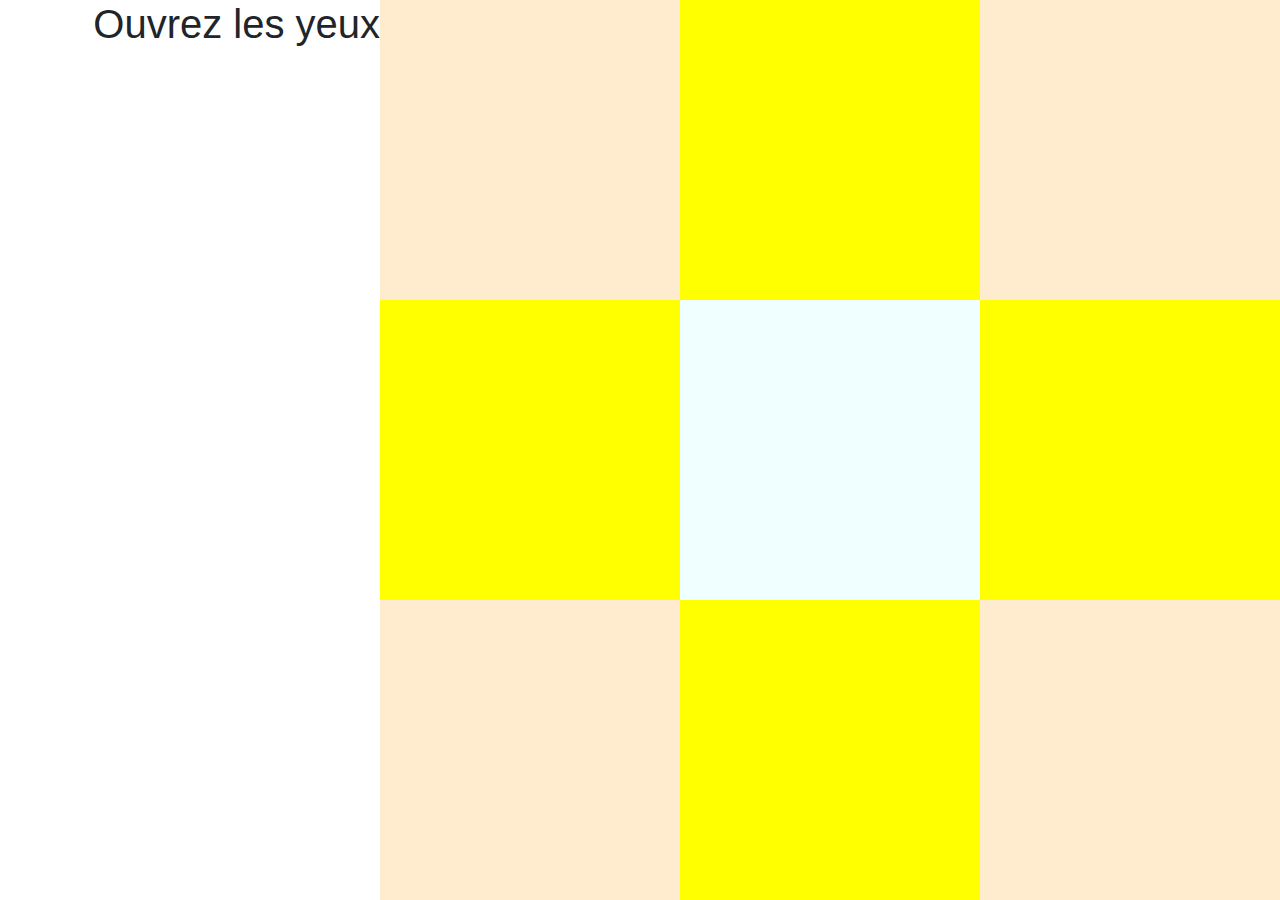
==== index.html @ d928cf7c "test index" ====
<!doctype html>
<html lang="fr">
<head>
  <meta charset="utf-8">
  <title>Projets</title>
  <link rel="stylesheet" href="https://stackpath.bootstrapcdn.com/bootstrap/4.5.2/css/bootstrap.min.css" integrity="sha384-JcKb8q3iqJ61gNV9KGb8thSsNjpSL0n8PARn9HuZOnIxN0hoP+VmmDGMN5t9UJ0Z" crossorigin="anonymous">
  <link rel="stylesheet" href="css/index.css">
  <link href="https://fonts.googleapis.com/css2?family=Cabin:ital,wght@0,400;0,700;1,400;1,700&display=swap" rel="stylesheet">
</head>
<body>
    <main >
        <section>
            <h1>Ouvrez les yeux</h1>
        </section>
        <section class="yeux">
            <div class="oeil"><img src=""></div>
            <div class="deuxyeux">
                <div class="oeil"><img src=""></div>
                <div class="oeil vide"></div>
                <div class="oeil"><img src=""></div>
            </div>
            <div class="oeil"><img src=""></div>
        </section>
    </main>


    <script src="js/script.js"></script> 
    <script src="https://code.jquery.com/jquery-3.5.1.slim.min.js" integrity="sha384-DfXdz2htPH0lsSSs5nCTpuj/zy4C+OGpamoFVy38MVBnE+IbbVYUew+OrCXaRkfj" crossorigin="anonymous"></script>
    <script src="https://cdn.jsdelivr.net/npm/popper.js@1.16.1/dist/umd/popper.min.js" integrity="sha384-9/reFTGAW83EW2RDu2S0VKaIzap3H66lZH81PoYlFhbGU+6BZp6G7niu735Sk7lN" crossorigin="anonymous"></script>
    <script src="https://stackpath.bootstrapcdn.com/bootstrap/4.5.2/js/bootstrap.min.js" integrity="sha384-B4gt1jrGC7Jh4AgTPSdUtOBvfO8shuf57BaghqFfPlYxofvL8/KUEfYiJOMMV+rV" crossorigin="anonymous"></script>
    <script src="js/tilt.jquery.js"></script>
</body>
</html>
---- css/index.css ----
main {
    display: flex;
    justify-content: flex-end;
}

section {
    height: 100vh;
}
.yeux {
    display: flex;
    flex-direction: column;
    justify-content: center;
    align-items: center;
    background-color: blanchedalmond;
}
.oeil {
    width: 33.33vh;
    height: 33.33vh;
    background-color: yellow;
}

.deuxyeux {
    display: flex;
    justify-content: space-between;
    background-color: azure;
    width: 100%;
}

.vide {
    background-color: transparent;
}
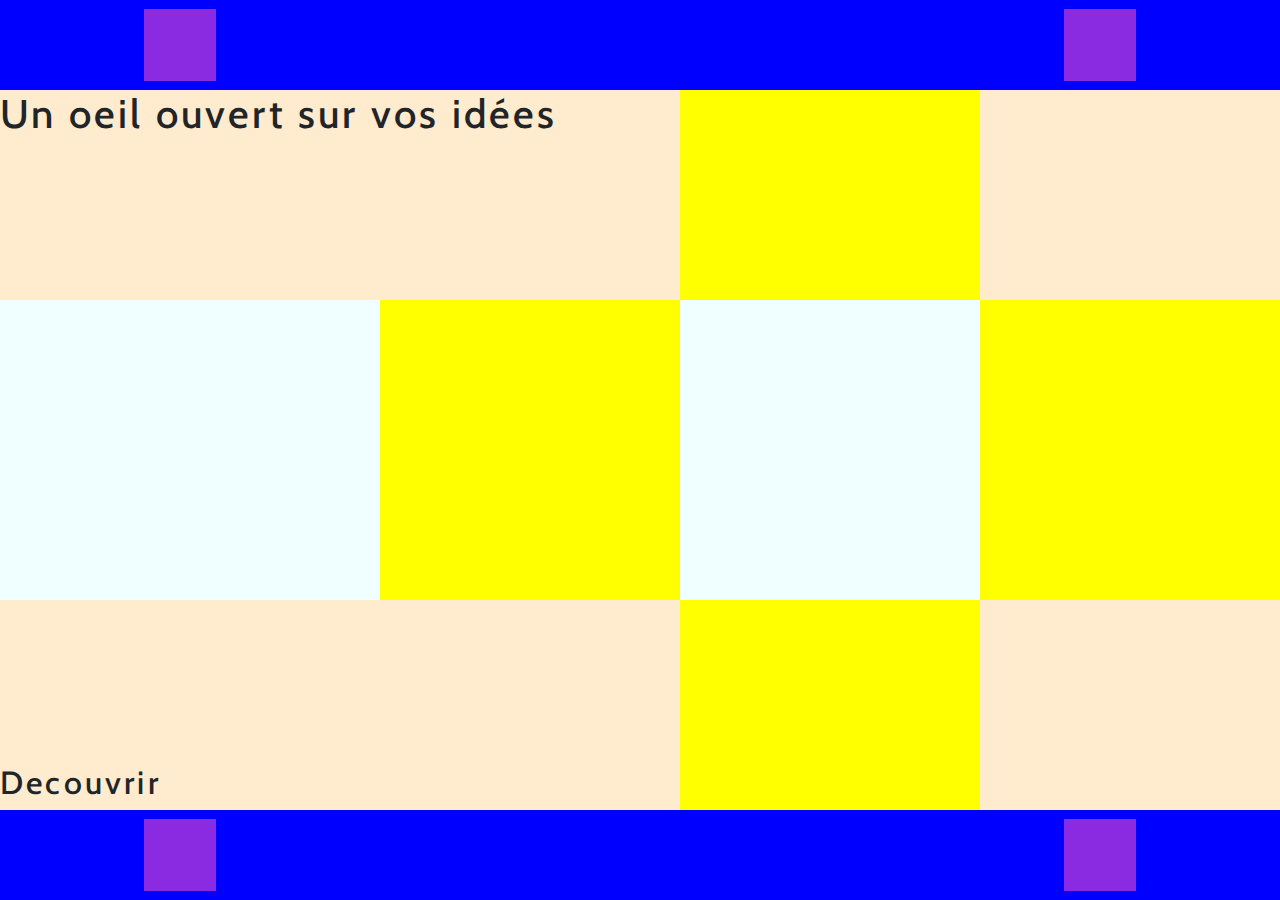
==== commit b80e454e: "index suite + debut responsive" ====
--- a/index.html
+++ b/index.html
@@ -2,28 +2,38 @@
 <html lang="fr">
 <head>
   <meta charset="utf-8">
-  <title>Projets</title>
+  <title>Irisus</title>
   <link rel="stylesheet" href="https://stackpath.bootstrapcdn.com/bootstrap/4.5.2/css/bootstrap.min.css" integrity="sha384-JcKb8q3iqJ61gNV9KGb8thSsNjpSL0n8PARn9HuZOnIxN0hoP+VmmDGMN5t9UJ0Z" crossorigin="anonymous">
   <link rel="stylesheet" href="css/index.css">
   <link href="https://fonts.googleapis.com/css2?family=Cabin:ital,wght@0,400;0,700;1,400;1,700&display=swap" rel="stylesheet">
+  <script src="https://kit.fontawesome.com/37c6e412e3.js" crossorigin="anonymous"></script>
 </head>
 <body>
+    <header>
+        <div class="carre"></div>
+        <div class="carre"></div>
+    </header>
     <main >
-        <section>
-            <h1>Ouvrez les yeux</h1>
+        <section class="titre">
+            <h1>Un oeil ouvert sur vos idées</h1>
         </section>
         <section class="yeux">
-            <div class="oeil"><img src=""></div>
+            <div class="oeil seul"><img src=""></div>
             <div class="deuxyeux">
-                <div class="oeil"><img src=""></div>
-                <div class="oeil vide"></div>
+                <div class="oeil"><img src=""></div>           
                 <div class="oeil"><img src=""></div>
             </div>
-            <div class="oeil"><img src=""></div>
+            <div class="oeil seul"><img src=""></div>
+        </section>
+        <section class="decouvrir">
+            <i class="far fa-eye"></i>
+            <h2>Decouvrir</h2>
         </section>
     </main>
-
-
+    <footer>
+        <div class="carre"></div>
+        <div class="carre"></div>
+    </footer>
     <script src="js/script.js"></script> 
     <script src="https://code.jquery.com/jquery-3.5.1.slim.min.js" integrity="sha384-DfXdz2htPH0lsSSs5nCTpuj/zy4C+OGpamoFVy38MVBnE+IbbVYUew+OrCXaRkfj" crossorigin="anonymous"></script>
     <script src="https://cdn.jsdelivr.net/npm/popper.js@1.16.1/dist/umd/popper.min.js" integrity="sha384-9/reFTGAW83EW2RDu2S0VKaIzap3H66lZH81PoYlFhbGU+6BZp6G7niu735Sk7lN" crossorigin="anonymous"></script>
--- a/css/index.css
+++ b/css/index.css
@@ -1,21 +1,55 @@
+* {
+    margin: 0;
+    padding: 0;
+    box-sizing: border-box;
+    font-family: 'Cabin';
+    letter-spacing: .2rem;
+}
+
+body {
+    width: 100vw;
+    height: 100vh;
+    display: flex;
+    flex-direction: column;
+}
+
+header, footer {
+    height: 10vh;
+    background-color: blue;
+    display: flex;
+    justify-content: space-between;
+    align-items: center;
+    padding-left: 10%;
+    padding-right: 10%;
+}
+
+.carre {
+    width: 8vh;
+    height: 8vh;
+    background-color: blueviolet;
+}
+
 main {
     display: flex;
-    justify-content: flex-end;
+    flex-direction: column;
+    justify-content: space-evenly;
+    align-items: center;
+    flex-grow: 2;
 }
 
-section {
-    height: 100vh;
-}
+
 .yeux {
     display: flex;
     flex-direction: column;
     justify-content: center;
     align-items: center;
     background-color: blanchedalmond;
+    width: 100vw;
 }
+
 .oeil {
-    width: 33.33vh;
-    height: 33.33vh;
+    width: 33.33vw;
+    height: 33.33vw;
     background-color: yellow;
 }
 
@@ -26,6 +60,51 @@
     width: 100%;
 }
 
-.vide {
-    background-color: transparent;
+.decouvrir {
+    display: flex;
+    flex-direction: column;
+    align-items: center;
+}
+
+
+/* Responsive */
+
+/* Appareils taille large, desktops (992 px et plus ) */
+
+@media (min-width: 992px) {
+
+    .yeux {
+        position: absolute;
+        top: 0;
+        z-index: -1;
+        height: 100vh;
+        align-items: flex-end;
+    }
+
+    .oeil {
+        width: 33.33vh;
+        height: 33.33vh;
+    }
+
+    .deuxyeux {
+        justify-content: flex-end;
+    }
+
+    .seul {
+        margin-right: 33.33vh;
+    }
+
+    main {
+        align-items: flex-start;
+        justify-content: space-between;
+    }
+
+    .deuxyeux :last-child {
+        margin-left: 33.33vh;
+    }
+
+    header, footer {
+        padding-left: 16vh;
+        padding-right: 16vh;
+    }
 }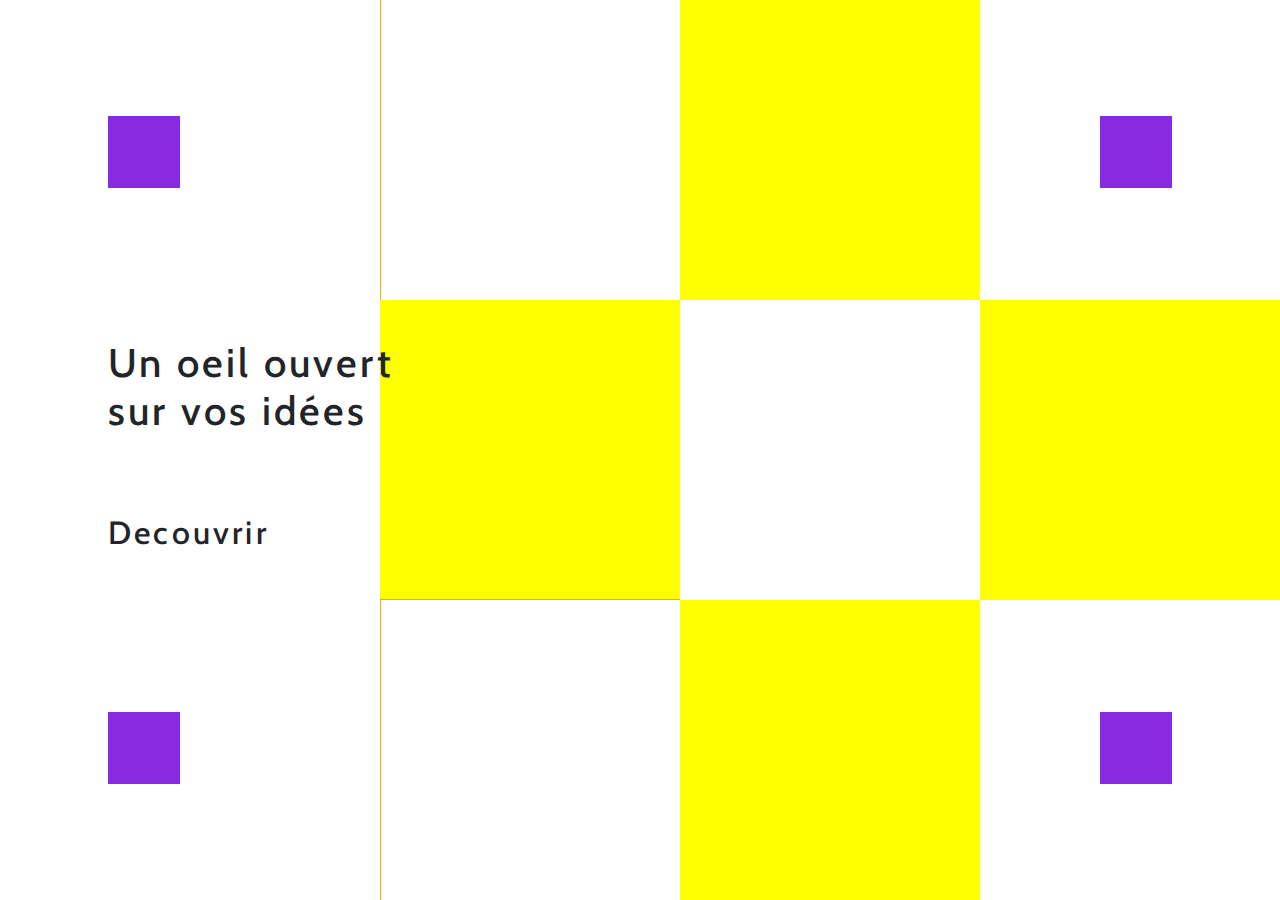
==== commit b398c9d1: "alignements" ====
--- a/index.html
+++ b/index.html
@@ -15,7 +15,7 @@
     </header>
     <main >
         <section class="titre">
-            <h1>Un oeil ouvert sur vos idées</h1>
+            <h1>Un oeil ouvert <span>sur vos idées</span></h1>
         </section>
         <section class="yeux">
             <div class="oeil seul"><img src=""></div>
--- a/css/index.css
+++ b/css/index.css
@@ -15,7 +15,6 @@
 
 header, footer {
     height: 10vh;
-    background-color: blue;
     display: flex;
     justify-content: space-between;
     align-items: center;
@@ -37,13 +36,16 @@
     flex-grow: 2;
 }
 
+h1 {
+    display: flex;
+    flex-direction: column;
+}
 
 .yeux {
     display: flex;
     flex-direction: column;
     justify-content: center;
     align-items: center;
-    background-color: blanchedalmond;
     width: 100vw;
 }
 
@@ -56,7 +58,6 @@
 .deuxyeux {
     display: flex;
     justify-content: space-between;
-    background-color: azure;
     width: 100%;
 }
 
@@ -76,9 +77,12 @@
     .yeux {
         position: absolute;
         top: 0;
+        right: 0;
         z-index: -1;
         height: 100vh;
+        width: 100vh;
         align-items: flex-end;
+        border-left: 1px solid orange;
     }
 
     .oeil {
@@ -96,7 +100,13 @@
 
     main {
         align-items: flex-start;
-        justify-content: space-between;
+        justify-content: space-around;
+        height: 33.33vh;
+    }
+
+    .deuxyeux :first-child {
+        border-bottom: 1px solid orange;
+           
     }
 
     .deuxyeux :last-child {
@@ -104,7 +114,17 @@
     }
 
     header, footer {
-        padding-left: 16vh;
-        padding-right: 16vh;
+        margin-top: 12vh;
+        margin-bottom: 12vh; 
+        padding-left: 12vh;
+        padding-right: 12vh;
     }
-}+
+    .decouvrir {
+        flex-direction: row-reverse;
+    }
+
+    .titre, .decouvrir {
+        margin-left: 12vh;
+    }
+}
